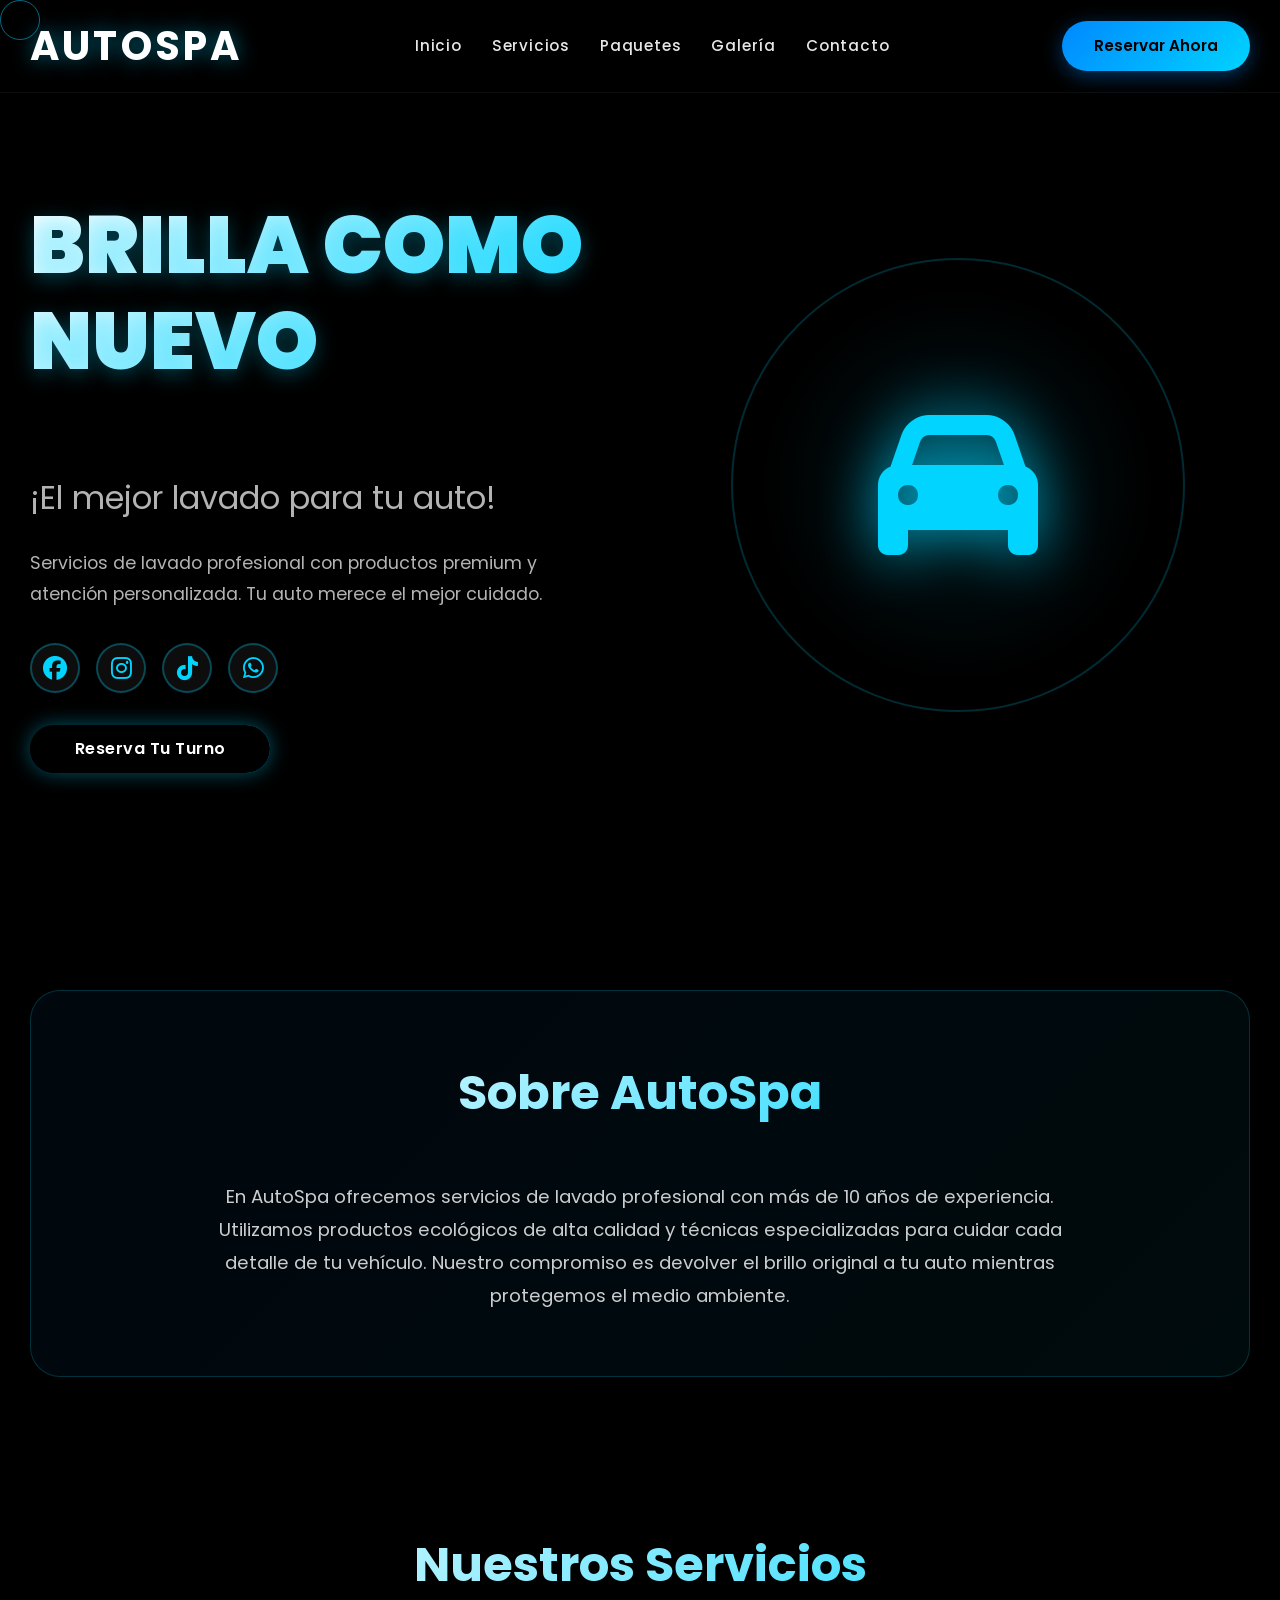
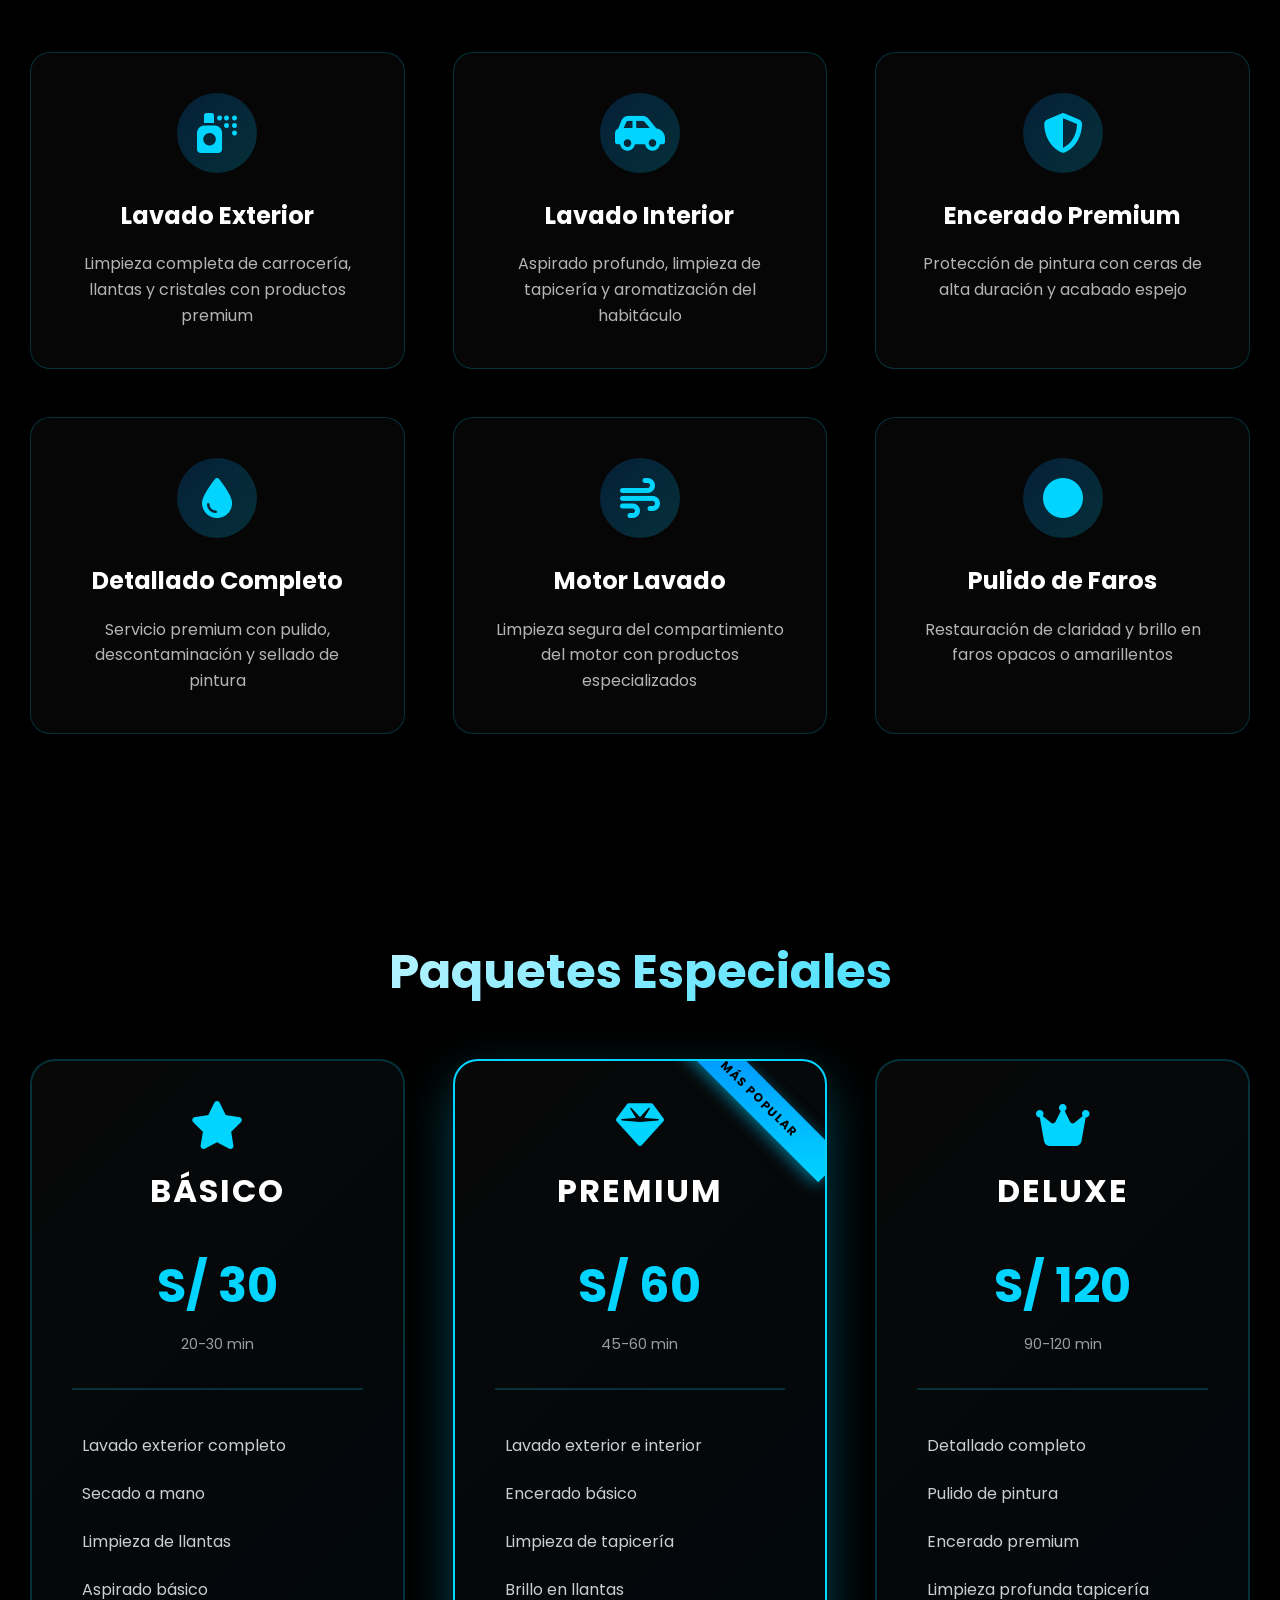
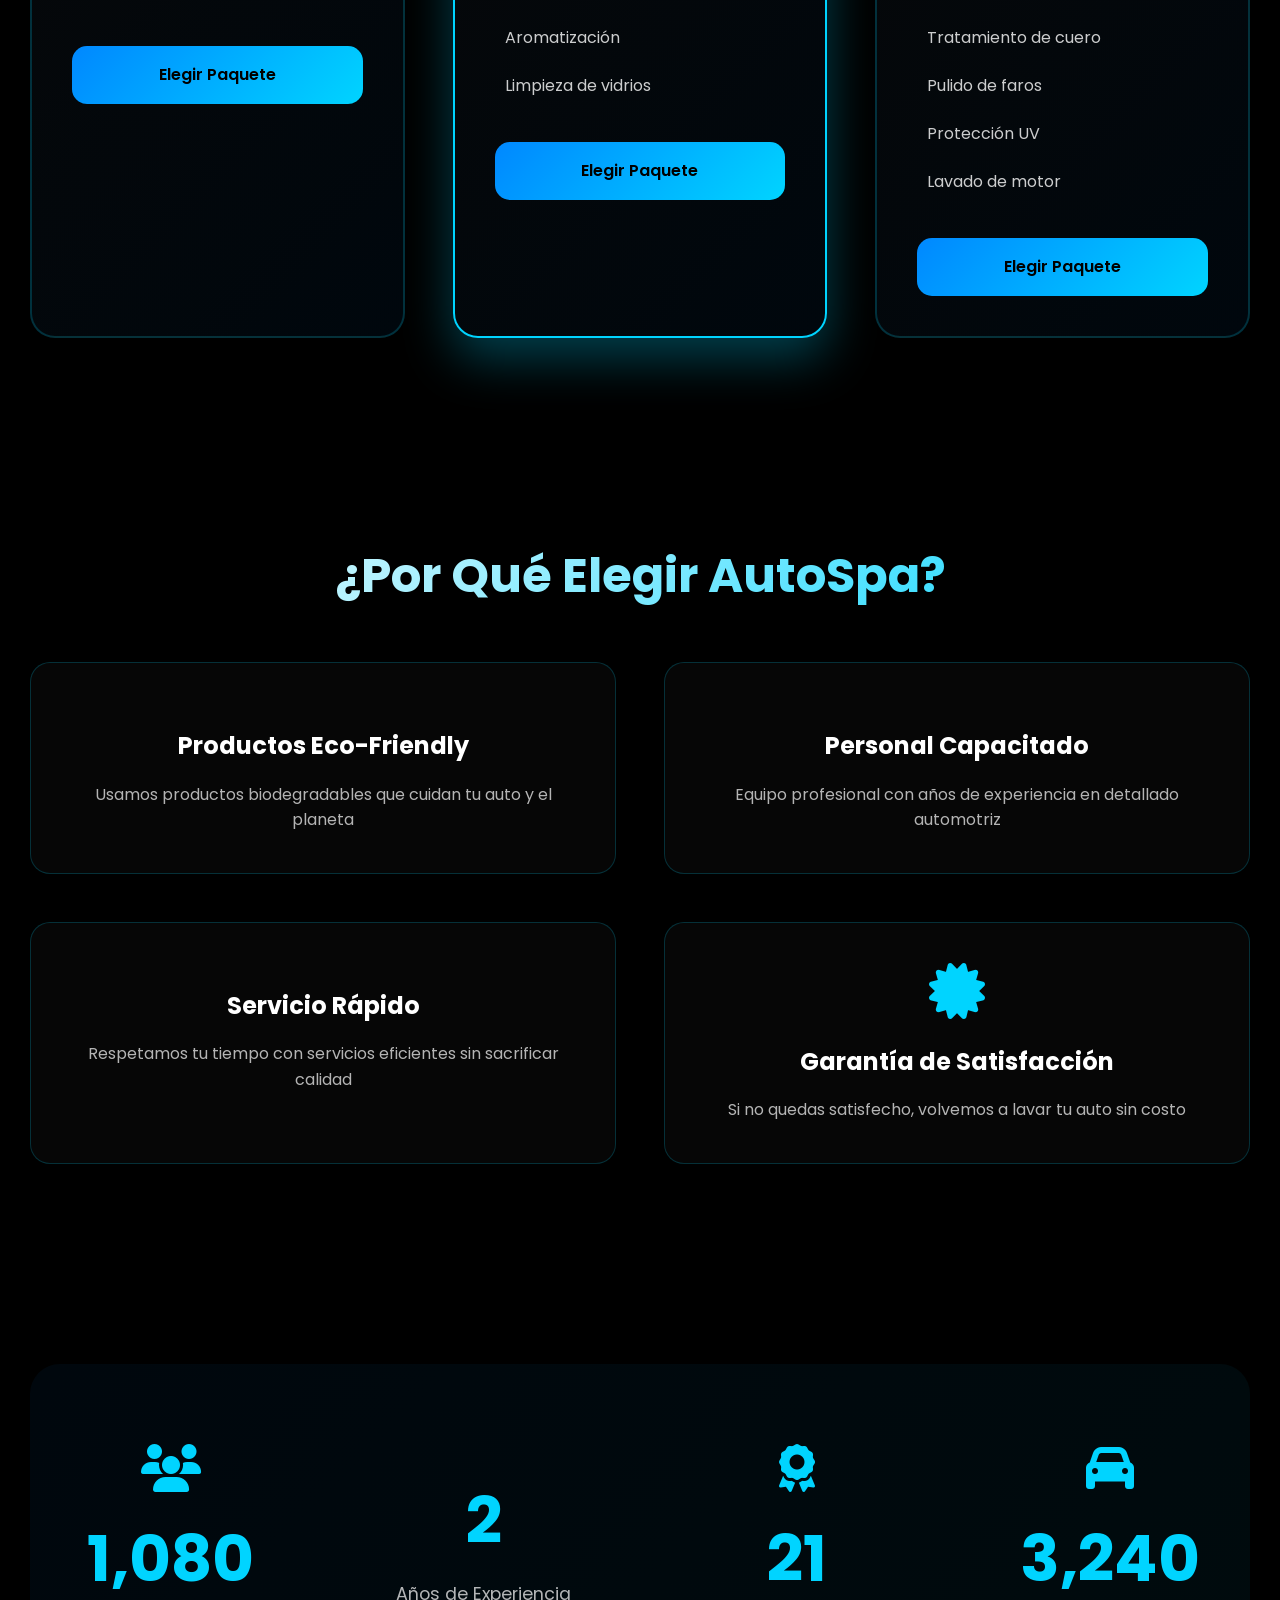
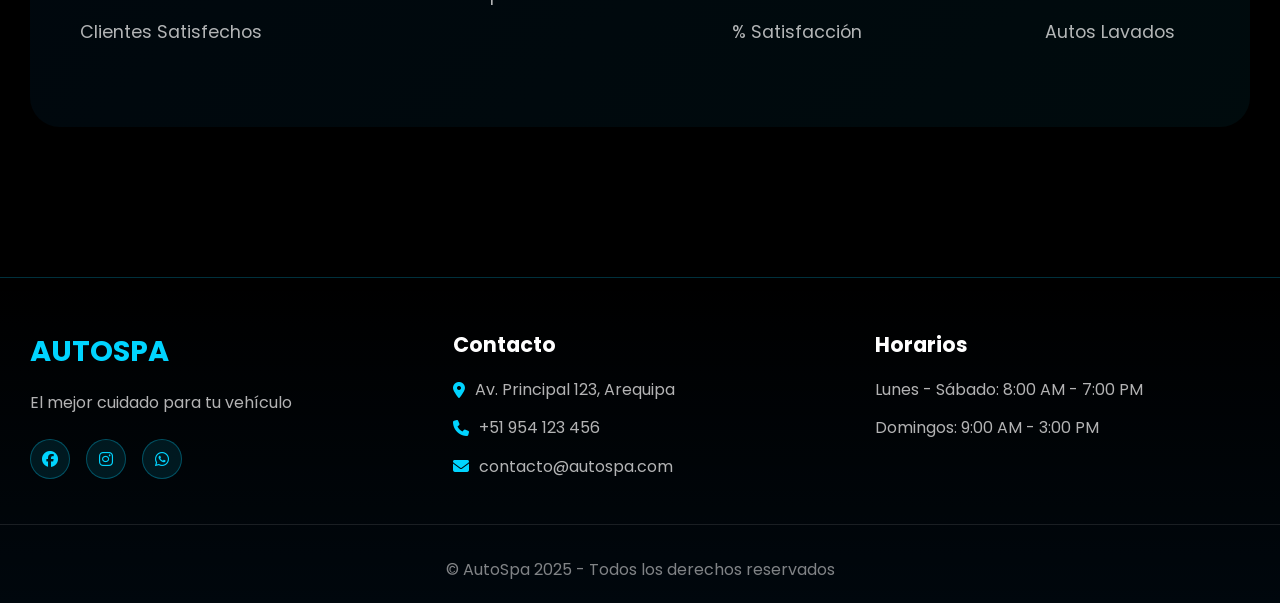
==== index.html @ 99c7de95 "mejoras" ====
<!DOCTYPE html>
<html lang="es">
<head>
    <meta charset="UTF-8">
    <meta name="viewport" content="width=device-width, initial-scale=1.0">
    <link rel="stylesheet" href="https://cdnjs.cloudflare.com/ajax/libs/font-awesome/6.5.2/css/all.min.css">
    <link rel="stylesheet" href="css/carwash.css">
    <title>AutoSpa - Lavado Premium</title>
</head>
<body>
    <header>
        <div class="container">
            <h1>AUTOSPA</h1>
            <nav class="menu">
                <a href="#hero" class="item">Inicio</a>
                <a href="#servicios" class="item">Servicios</a>
                <a href="#paquetes" class="item">Paquetes</a>
                <a href="#galeria" class="item">Galería</a>
                <a href="#contacto" class="item">Contacto</a>
            </nav>
            <a href="reserva.html" class="btn_reservar">Reservar Ahora</a>
        </div>
    </header>

    <main>
        <div class="content">
            <div id="hero">
                <div class="text">
                    <h1>
                        <span id="negrita_title">BRILLA COMO NUEVO</span><br>
                        <span class="subtitle">¡El mejor lavado para tu auto!</span>
                    </h1>
                    <p>Servicios de lavado profesional con productos premium y atención personalizada. Tu auto merece el mejor cuidado.</p>
                    
                    <div class="social_icons">
                        <a href="#"><i class="fa-brands fa-facebook"></i></a>
                        <a href="#"><i class="fa-brands fa-instagram"></i></a>
                        <a href="#"><i class="fa-brands fa-tiktok"></i></a>
                        <a href="#"><i class="fa-brands fa-whatsapp"></i></a>
                    </div>
                    
                    <div class="button">
                        <a href="reserva.html" class="btn_register">Reserva Tu Turno</a>
                    </div>
                </div>
                
                <div class="hero-image">
                    <div class="car-animacion">
                        <i class="fas fa-car"></i>
                    </div>
                </div>
            </div>

            <div class="sections">
                <section id="sobre-nosotros">
                    <div class="container">
                        <h2>Sobre AutoSpa</h2>
                        <p>En AutoSpa ofrecemos servicios de lavado profesional con más de 10 años de experiencia. Utilizamos productos ecológicos de alta calidad y técnicas especializadas para cuidar cada detalle de tu vehículo. Nuestro compromiso es devolver el brillo original a tu auto mientras protegemos el medio ambiente.</p>
                    </div>
                </section>
                <section id="servicios">
                    <h2>Nuestros Servicios</h2>
                    <div class="container_servicios">
                        <div class="servicio_item">
                            <div class="servicio_icon">
                                <i class="fas fa-spray-can"></i>
                            </div>
                            <h3>Lavado Exterior</h3>
                            <p>Limpieza completa de carrocería, llantas y cristales con productos premium</p>
                        </div>
                        
                        <div class="servicio_item">
                            <div class="servicio_icon">
                                <i class="fas fa-car-side"></i>
                            </div>
                            <h3>Lavado Interior</h3>
                            <p>Aspirado profundo, limpieza de tapicería y aromatización del habitáculo</p>
                        </div>
                        
                        <div class="servicio_item">
                            <div class="servicio_icon">
                                <i class="fas fa-shield-alt"></i>
                            </div>
                            <h3>Encerado Premium</h3>
                            <p>Protección de pintura con ceras de alta duración y acabado espejo</p>
                        </div>
                        
                        <div class="servicio_item">
                            <div class="servicio_icon">
                                <i class="fas fa-tint"></i>
                            </div>
                            <h3>Detallado Completo</h3>
                            <p>Servicio premium con pulido, descontaminación y sellado de pintura</p>
                        </div>
                        
                        <div class="servicio_item">
                            <div class="servicio_icon">
                                <i class="fas fa-wind"></i>
                            </div>
                            <h3>Motor Lavado</h3>
                            <p>Limpieza segura del compartimiento del motor con productos especializados</p>
                        </div>
                        
                        <div class="servicio_item">
                            <div class="servicio_icon">
                                <i class="fas fa-circle"></i>
                            </div>
                            <h3>Pulido de Faros</h3>
                            <p>Restauración de claridad y brillo en faros opacos o amarillentos</p>
                        </div>
                    </div>
                </section>

                <section id="paquetes">
                    <h2>Paquetes Especiales</h2>
                    <div class="container_paquetes">
                        <div class="paquete">
                            <div class="paquete_content">
                                <div class="paquete_header">
                                    <i class="fas fa-star"></i>
                                    <h3>BÁSICO</h3>
                                </div>
                                <div class="paquete_precio">
                                    <span class="precio">S/ 30</span>
                                    <span class="tiempo">20-30 min</span>
                                </div>
                                <ul class="paquete_features">
                                    <li><i class="fas chek-lista"></i> Lavado exterior completo</li>
                                    <li><i class="fas chek-lista"></i> Secado a mano</li>
                                    <li><i class="fas chek-lista"></i> Limpieza de llantas</li>
                                    <li><i class="fas chek-lista"></i> Aspirado básico</li>
                                </ul>
                                <a href="reserva.html" class="btn_paquete">Elegir Paquete</a>
                            </div>
                        </div>

                        <div class="paquete destacado">
                            <div class="badge">MÁS POPULAR</div>
                            <div class="paquete_content">
                                <div class="paquete_header">
                                    <i class="fas fa-gem"></i>
                                    <h3>PREMIUM</h3>
                                </div>
                                <div class="paquete_precio">
                                    <span class="precio">S/ 60</span>
                                    <span class="tiempo">45-60 min</span>
                                </div>
                                <ul class="paquete_features">
                                    <li><i class="fas chek-lista"></i> Lavado exterior e interior</li>
                                    <li><i class="fas chek-lista"></i> Encerado básico</li>
                                    <li><i class="fas chek-lista"></i> Limpieza de tapicería</li>
                                    <li><i class="fas chek-lista"></i> Brillo en llantas</li>
                                    <li><i class="fas chek-lista"></i> Aromatización</li>
                                    <li><i class="fas chek-lista"></i> Limpieza de vidrios</li>
                                </ul>
                                <a href="reserva.html" class="btn_paquete">Elegir Paquete</a>
                            </div>
                        </div>

                        <div class="paquete">
                            <div class="paquete_content">
                                <div class="paquete_header">
                                    <i class="fas fa-crown"></i>
                                    <h3>DELUXE</h3>
                                </div>
                                <div class="paquete_precio">
                                    <span class="precio">S/ 120</span>
                                    <span class="tiempo">90-120 min</span>
                                </div>
                                <ul class="paquete_features">
                                    <li><i class="fas chek-lista"></i> Detallado completo</li>
                                    <li><i class="fas chek-lista"></i> Pulido de pintura</li>
                                    <li><i class="fas chek-lista"></i> Encerado premium</li>
                                    <li><i class="fas chek-lista"></i> Limpieza profunda tapicería</li>
                                    <li><i class="fas chek-lista"></i> Tratamiento de cuero</li>
                                    <li><i class="fas chek-lista"></i> Pulido de faros</li>
                                    <li><i class="fas chek-lista"></i> Protección UV</li>
                                    <li><i class="fas chek-lista"></i> Lavado de motor</li>
                                </ul>
                                <a href="reserva.html" class="btn_paquete">Elegir Paquete</a>
                            </div>
                        </div>
                    </div>
                </section>

                <section id="beneficios">
                    <h2>¿Por Qué Elegir AutoSpa?</h2>
                    <div class="container_beneficios">
                        <div class="beneficio_item">
                            <i class="fas fa-eco"></i>
                            <h3>Productos Eco-Friendly</h3>
                            <p>Usamos productos biodegradables que cuidan tu auto y el planeta</p>
                        </div>
                        
                        <div class="beneficio_item">
                            <i class="fas fa-capacitado"></i>
                            <h3>Personal Capacitado</h3>
                            <p>Equipo profesional con años de experiencia en detallado automotriz</p>
                        </div>
                        
                        <div class="beneficio_item">
                            <i class="fas fa-rapidez"></i>
                            <h3>Servicio Rápido</h3>
                            <p>Respetamos tu tiempo con servicios eficientes sin sacrificar calidad</p>
                        </div>
                        
                        <div class="beneficio_item">
                            <i class="fas fa-certificate"></i>
                            <h3>Garantía de Satisfacción</h3>
                            <p>Si no quedas satisfecho, volvemos a lavar tu auto sin costo</p>
                        </div>
                    </div>
                </section>

                <section id="estadisticas">
                    <div class="container_estadisticas">
                        <div class="estadisticas-item">
                            <i class="fas fa-users"></i>
                            <div class="stat_number" data-target="5000">0</div>
                            <p>Clientes Satisfechos</p>
                        </div>
                        
                        <div class="estadisticas-item">
                            <i class="fas calendar"></i>
                            <div class="stat_number" data-target="10">0</div>
                            <p>Años de Experiencia</p>
                        </div>
                        
                        <div class="estadisticas-item">
                            <i class="fas fa-award"></i>
                            <div class="stat_number" data-target="98">0</div>
                            <p>% Satisfacción</p>
                        </div>
                        
                        <div class="estadisticas-item">
                            <i class="fas fa-car"></i>
                            <div class="stat_number" data-target="15000">0</div>
                            <p>Autos Lavados</p>
                        </div>
                    </div>
                </section>
            </div>
        </div>
    </main>

    <footer id="contacto">
        <div class="container_footer">
            <div class="footer-seccion">
                <h3>AUTOSPA</h3>
                <p>El mejor cuidado para tu vehículo</p>
                <div class="social_footer">
                    <a href="#"><i class="fa-brands fa-facebook"></i></a>
                    <a href="#"><i class="fa-brands fa-instagram"></i></a>
                    <a href="#"><i class="fa-brands fa-whatsapp"></i></a>
                </div>
            </div>
            
            <div class="footer-seccion">
                <h4>Contacto</h4>
                <p><i class="fas fa-map-marker-alt"></i> Av. Principal 123, Arequipa</p>
                <p><i class="fas fa-phone"></i> +51 954 123 456</p>
                <p><i class="fas fa-envelope"></i> contacto@autospa.com</p>
            </div>
            
            <div class="footer-seccion">
                <h4>Horarios</h4>
                <p>Lunes - Sábado: 8:00 AM - 7:00 PM</p>
                <p>Domingos: 9:00 AM - 3:00 PM</p>
            </div>
        </div>
        <div class="footer-copy">
            <p>&copy; AutoSpa 2025 - Todos los derechos reservados</p>
        </div>
    </footer>

    <script src="js/carwash.js"></script>
</body>
</html>
---- css/carwash.css ----
@import url('https://fonts.googleapis.com/css2?family=Poppins:wght@100;200;300;400;500;600;700;800;900&display=swap');

* {
  margin: 0;
  padding: 0;
  box-sizing: border-box;
}

body {
  font-family: 'Poppins', sans-serif;
  background-color: #000000;
  color: white;
  line-height: 1.6;
  overflow-x: hidden;
}

html {
  scroll-behavior: smooth;
}


/* Header */

header {
  position: fixed;
  top: 0;
  left: 0;
  right: 0;
  background: rgba(0, 0, 0, 0.3);
  backdrop-filter: blur(10px);
  padding: 14px 0;
  z-index: 1000;
  transition: all 0.4s cubic-bezier(0.4, 0, 0.2, 1);
  border-bottom: 1px solid rgba(255, 255, 255, 0.05);
}

header.scrolled {
  background: rgba(0, 0, 0, 0.9);
  backdrop-filter: blur(20px);
  padding: 10px 0;
  box-shadow: 0 5px 30px rgba(0, 136, 255, 0.3);
}

header .container {
  margin: 0 auto;
  padding: 0 30px;
  max-width: 1400px;
  display: flex;
  justify-content: space-between;
  align-items: center;
}

header h1 {
  color: #ffffff;
  font-size: 2.5rem;
  font-weight: 700;
  letter-spacing: 0.2rem;
  text-shadow: 0 0 20px rgba(0, 212, 255, 0.5);
  transition: all 0.3s ease;
}

header h1:hover {
  text-shadow: 0 0 30px rgba(0, 212, 255, 0.8);
  letter-spacing: 0.25rem;
}

.menu {
  display: flex;
  gap: 30px;
}

.menu .item {
  text-decoration: none;
  color: rgba(255, 255, 255, 0.9);
  font-size: 0.95rem;
  font-weight: 500;
  letter-spacing: 0.05rem;
  transition: all 0.3s ease;
  position: relative;
}

.menu .item::after {
  content: '';
  position: absolute;
  bottom: -5px;
  left: 0;
  width: 0;
  height: 2px;
  background: linear-gradient(90deg, #00d4ff, #0088ff);
  transition: width 0.3s ease;
}

.menu .item:hover {
  color: #00d4ff;
}

.menu .item:hover::after {
  width: 100%;
}

.btn_reservar {
  background: linear-gradient(135deg, #0088ff, #00d4ff);
  color: #000000;
  text-decoration: none;
  padding: 0.8rem 2rem;
  border-radius: 50px;
  font-size: 0.95rem;
  font-weight: 600;
  transition: all 0.3s ease;
  box-shadow: 0 5px 20px rgba(0, 136, 255, 0.4);
}

.btn_reservar:hover {
  transform: translateY(-3px);
  box-shadow: 0 8px 30px rgba(0, 212, 255, 0.6);
}

/* Contenedor main */
main {
  padding-top: 80px;
  min-height: 100vh;
}

.content {
  max-width: 1400px;
  margin: 0 auto;
  padding: 0 30px;
}

/* Hero */
#hero {
  min-height: 90vh;
  display: grid;
  grid-template-columns: 1fr 1fr;
  align-items: center;
  gap: 50px;
  padding: 50px 0;
  animation: fadeIn 1s ease-out;
}

@keyframes fadeIn {
  from { opacity: 0; transform: translateY(30px); }
  to { opacity: 1; transform: translateY(0); }
}

#hero .text h1 {
  font-size: 3.5rem;
  font-weight: 300;
  line-height: 1.2;
  margin-bottom: 1.5rem;
}

#negrita_title {
  display: block;
  font-size: 5rem;
  font-weight: 900;
  background: linear-gradient(135deg, #ffffff, #00d4ff);
  -webkit-background-clip: text;
  -webkit-text-fill-color: transparent;
  background-clip: text;
  text-shadow: 0 5px 20px rgba(0, 212, 255, 0.3);
  animation: glow-text 3s ease-in-out infinite;
}

@keyframes glow-text {
  0%, 100% { filter: drop-shadow(0 0 10px rgba(0, 212, 255, 0.3)); }
  50% { filter: drop-shadow(0 0 25px rgba(0, 212, 255, 0.6)); }
}

.subtitle {
  color: rgba(255, 255, 255, 0.7);
  font-size: 2rem;
  font-weight: 400;
}

#hero .text p {
  font-size: 1.1rem;
  color: rgba(255, 255, 255, 0.7);
  margin-bottom: 2rem;
  max-width: 600px;
  line-height: 1.8;
}

/* Iconos Sociales */
.social_icons {
  display: flex;
  gap: 1rem;
  margin: 2rem 0;
}

.social_icons a {
  display: flex;
  justify-content: center;
  align-items: center;
  width: 50px;
  height: 50px;
  background: rgba(255, 255, 255, 0.05);
  border: 2px solid rgba(0, 212, 255, 0.3);
  color: #00d4ff;
  font-size: 1.5rem;
  border-radius: 50%;
  transition: all 0.3s ease;
  text-decoration: none;
}

.social_icons a:hover {
  background: rgba(0, 212, 255, 0.2);
  border-color: #00d4ff;
  transform: translateY(-5px) scale(1.1);
  box-shadow: 0 10px 30px rgba(0, 212, 255, 0.5);
}

/* Botón Registro */
.button {
  position: relative;
  width: 15rem;
  height: 3rem;
  border-radius: 50px;
  background: linear-gradient(to right, transparent, #00d4ff, #0088ff, transparent);
  background-size: 200%;
  animation: animationGradient 3s linear infinite;
  box-shadow: 0 0 20px rgba(0, 212, 255, 0.4);
  padding: 3px;
}

@keyframes animationGradient {
  to { background-position: 200%; }
}

.button .btn_register {
  position: absolute;
  inset: 0;
  background: #000000;
  border-radius: 50px;
  display: flex;
  align-items: center;
  justify-content: center;
  color: #ffffff;
  text-decoration: none;
  font-weight: 600;
  font-size: 1rem;
  letter-spacing: 0.5px;
  transition: all 0.3s ease;
}

.button .btn_register:hover {
  text-shadow: 0 0 15px rgba(0, 212, 255, 0.8);
  transform: scale(1.02);
}

/* Hero Image/Animation */
.hero-image {
  display: flex;
  justify-content: center;
  align-items: center;
}

.car-animacion {
  width: 400px;
  height: 400px;
  display: flex;
  justify-content: center;
  align-items: center;
  background: radial-gradient(circle, rgba(0, 212, 255, 0.1), transparent 70%);
  border-radius: 50%;
  animation: rotate-slow 20s linear infinite;
  position: relative;
}

.car-animacion::before {
  content: '';
  position: absolute;
  width: 450px;
  height: 450px;
  border: 2px solid rgba(0, 212, 255, 0.2);
  border-radius: 50%;
  animation: pulse-ring 3s ease-in-out infinite;
}

@keyframes rotate-slow {
  to { transform: rotate(360deg); }
}

@keyframes pulse-ring {
  0%, 100% { transform: scale(1); opacity: 0.3; }
  50% { transform: scale(1.1); opacity: 0.6; }
}

.car-animacion i {
  font-size: 10rem;
  color: #00d4ff;
  filter: drop-shadow(0 0 30px rgba(0, 212, 255, 0.8));
  animation: float-car 4s ease-in-out infinite;
}

@keyframes float-car {
  0%, 100% { transform: translateY(0); }
  50% { transform: translateY(-20px); }
}

/*Secciones*/
.sections {
  display: flex;
  flex-direction: column;
  gap: 100px;
  margin-top: 100px;
}

section {
  scroll-margin-top: 100px;
}

section h2 {
  font-size: 3rem;
  text-align: center;
  margin-bottom: 3rem;
  background: linear-gradient(135deg, #ffffff, #00d4ff);
  -webkit-background-clip: text;
  -webkit-text-fill-color: transparent;
  background-clip: text;
  font-weight: 700;
}

/* Sobre nosotros */
#sobre-nosotros {
  padding: 4rem 2rem;
  background: linear-gradient(135deg, rgba(0, 136, 255, 0.05), rgba(0, 212, 255, 0.05));
  border-radius: 30px;
  border: 1px solid rgba(0, 212, 255, 0.2);
  backdrop-filter: blur(10px);
}

#sobre-nosotros .container {
  max-width: 900px;
  margin: 0 auto;
  text-align: center;
}

#sobre-nosotros p {
  font-size: 1.15rem;
  line-height: 1.8;
  color: rgba(255, 255, 255, 0.8);
}

/* Servicios*/
#servicios {
  padding: 50px 0;
}

.container_servicios {
  display: grid;
  grid-template-columns: repeat(3, 1fr);
  gap: 3rem;
}

.servicio_item {
  padding: 2.5rem;
  background: rgba(10, 10, 10, 0.6);
  border: 1px solid rgba(0, 212, 255, 0.2);
  border-radius: 20px;
  text-align: center;
  transition: all 0.4s cubic-bezier(0.4, 0, 0.2, 1);
  cursor: pointer;
}

.servicio_item:hover {
  transform: translateY(-10px) scale(1.02);
  border-color: #00d4ff;
  box-shadow: 0 20px 50px rgba(0, 212, 255, 0.3);
  background: rgba(0, 136, 255, 0.1);
}

.servicio_icon {
  width: 80px;
  height: 80px;
  margin: 0 auto 1.5rem;
  display: flex;
  align-items: center;
  justify-content: center;
  background: linear-gradient(135deg, rgba(0, 136, 255, 0.2), rgba(0, 212, 255, 0.2));
  border-radius: 50%;
  font-size: 2.5rem;
  color: #00d4ff;
  transition: all 0.4s ease;
}

.servicio_item:hover .servicio_icon {
  transform: rotateY(360deg);
  box-shadow: 0 0 30px rgba(0, 212, 255, 0.6);
}

.servicio_item h3 {
  font-size: 1.5rem;
  margin-bottom: 1rem;
  color: #ffffff;
}

.servicio_item p {
  color: rgba(255, 255, 255, 0.7);
  line-height: 1.6;
}

/* Paquetes*/
#paquetes {
  padding: 50px 0;
}

.container_paquetes {
  display: grid;
  grid-template-columns: repeat(3, 1fr);
  gap: 3rem;
}

.paquete {
  position: relative;
  background: linear-gradient(135deg, rgba(10, 10, 10, 0.8), rgba(0, 136, 255, 0.05));
  border: 2px solid rgba(0, 212, 255, 0.2);
  border-radius: 25px;
  overflow: hidden;
  transition: all 0.4s ease;
}

.paquete:hover {
  transform: translateY(-15px);
  border-color: #00d4ff;
  box-shadow: 0 25px 60px rgba(0, 212, 255, 0.4);
}

.paquete.destacado {
  border-color: #00d4ff;
  box-shadow: 0 20px 50px rgba(0, 212, 255, 0.3);
  transform: scale(1.05);
}

.paquete.destacado:hover {
  transform: scale(1.08) translateY(-15px);
}

.badge {
  position: absolute;
  top: 20px;
  right: -35px;
  background: linear-gradient(135deg, #0088ff, #00d4ff);
  color: #000;
  padding: 8px 50px;
  transform: rotate(45deg);
  font-size: 0.75rem;
  font-weight: 700;
  letter-spacing: 1px;
  box-shadow: 0 4px 15px rgba(0, 212, 255, 0.5);
}

.paquete_content {
  padding: 2.5rem;
}

.paquete_header {
  text-align: center;
  margin-bottom: 2rem;
}

.paquete_header i {
  font-size: 3rem;
  color: #00d4ff;
  margin-bottom: 1rem;
  display: block;
}

.paquete_header h3 {
  font-size: 2rem;
  font-weight: 700;
  letter-spacing: 2px;
}

.paquete_precio {
  text-align: center;
  margin-bottom: 2rem;
  padding-bottom: 2rem;
  border-bottom: 2px solid rgba(0, 212, 255, 0.2);
}

.precio {
  display: block;
  font-size: 3rem;
  font-weight: 700;
  color: #00d4ff;
  margin-bottom: 0.5rem;
}

.tiempo {
  display: block;
  color: rgba(255, 255, 255, 0.6);
  font-size: 0.9rem;
}

.paquete_features {
  list-style: none;
  margin-bottom: 2rem;
}

.paquete_features li {
  padding: 0.7rem 0;
  color: rgba(255, 255, 255, 0.8);
  display: flex;
  align-items: center;
  gap: 10px;
}

.paquete_features i {
  color: #00d4ff;
  font-size: 1rem;
}

.btn_paquete {
  display: block;
  text-align: center;
  padding: 1rem;
  background: linear-gradient(135deg, #0088ff, #00d4ff);
  color: #000;
  text-decoration: none;
  border-radius: 15px;
  font-weight: 600;
  transition: all 0.3s ease;
}

.btn_paquete:hover {
  transform: translateY(-3px);
  box-shadow: 0 10px 30px rgba(0, 212, 255, 0.5);
}

/* Beneficios */
#beneficios {
  padding: 50px 0;
}

.container_beneficios {
  display: grid;
  grid-template-columns: repeat(2, 1fr);
  gap: 3rem;
}

.beneficio_item {
  padding: 2.5rem;
  background: rgba(10, 10, 10, 0.6);
  border: 1px solid rgba(0, 212, 255, 0.2);
  border-radius: 20px;
  text-align: center;
  transition: all 0.4s ease;
}

.beneficio_item:hover {
  transform: translateY(-10px);
  border-color: #00d4ff;
  box-shadow: 0 20px 50px rgba(0, 212, 255, 0.3);
}

.beneficio_item i {
  font-size: 3.5rem;
  color: #00d4ff;
  margin-bottom: 1.5rem;
  display: block;
}

.beneficio_item h3 {
  font-size: 1.5rem;
  margin-bottom: 1rem;
}

.beneficio_item p {
  color: rgba(255, 255, 255, 0.7);
  line-height: 1.6;
}

/* Estadisticas */
#estadisticas {
  padding: 80px 0;
  background: linear-gradient(135deg, rgba(0, 136, 255, 0.05), rgba(0, 212, 255, 0.05));
  border-radius: 30px;
  margin: 50px 0;
}

.container_estadisticas {
  display: grid;
  grid-template-columns: repeat(4, 1fr);
  gap: 2rem;
  text-align: center;
}

.estadisticas-item i {
  font-size: 3rem;
  color: #00d4ff;
  margin-bottom: 1rem;
}

.stat_number {
  font-size: 4rem;
  font-weight: 700;
  color: #00d4ff;
  margin-bottom: 0.5rem;
}

.estadisticas-item p {
  color: rgba(255, 255, 255, 0.7);
  font-size: 1.1rem;
}

/* Footer */
footer {
  background: linear-gradient(180deg, transparent, rgba(0, 136, 255, 0.05));
  padding: 50px 0 20px;
  margin-top: 100px;
  border-top: 1px solid rgba(0, 212, 255, 0.2);
}

.container_footer {
  max-width: 1400px;
  margin: 0 auto;
  padding: 0 30px;
  display: grid;
  grid-template-columns: repeat(3, 1fr);
  gap: 3rem;
  margin-bottom: 2rem;
}

.footer-seccion h3 {
  font-size: 1.8rem;
  margin-bottom: 1rem;
  color: #00d4ff;
}

.footer-seccion h4 {
  font-size: 1.3rem;
  margin-bottom: 1rem;
  color: #ffffff;
}

.footer-seccion p {
  color: rgba(255, 255, 255, 0.7);
  margin-bottom: 0.8rem;
  display: flex;
  align-items: center;
  gap: 10px;
}

.footer-seccion i {
  color: #00d4ff;
}

.social_footer {
  display: flex;
  gap: 1rem;
  margin-top: 1.5rem;
}

.social_footer a {
  display: flex;
  justify-content: center;
  align-items: center;
  width: 40px;
  height: 40px;
  background: rgba(0, 212, 255, 0.1);
  border: 1px solid rgba(0, 212, 255, 0.3);
  color: #00d4ff;
  border-radius: 50%;
  text-decoration: none;
  transition: all 0.3s ease;
}

.social_footer a:hover {
  background: rgba(0, 212, 255, 0.3);
  transform: translateY(-5px);
}

.footer-copy {
  text-align: center;
  padding-top: 2rem;
  border-top: 1px solid rgba(255, 255, 255, 0.1);
  color: rgba(255, 255, 255, 0.5);
}

/* Animaciones de Scroll */
.fade-up {
  opacity: 0;
  transform: translateY(50px);
  transition: all 0.8s cubic-bezier(0.4, 0, 0.2, 1);
}

.fade-up.animate-in {
  opacity: 1;
  transform: translateY(0);
}
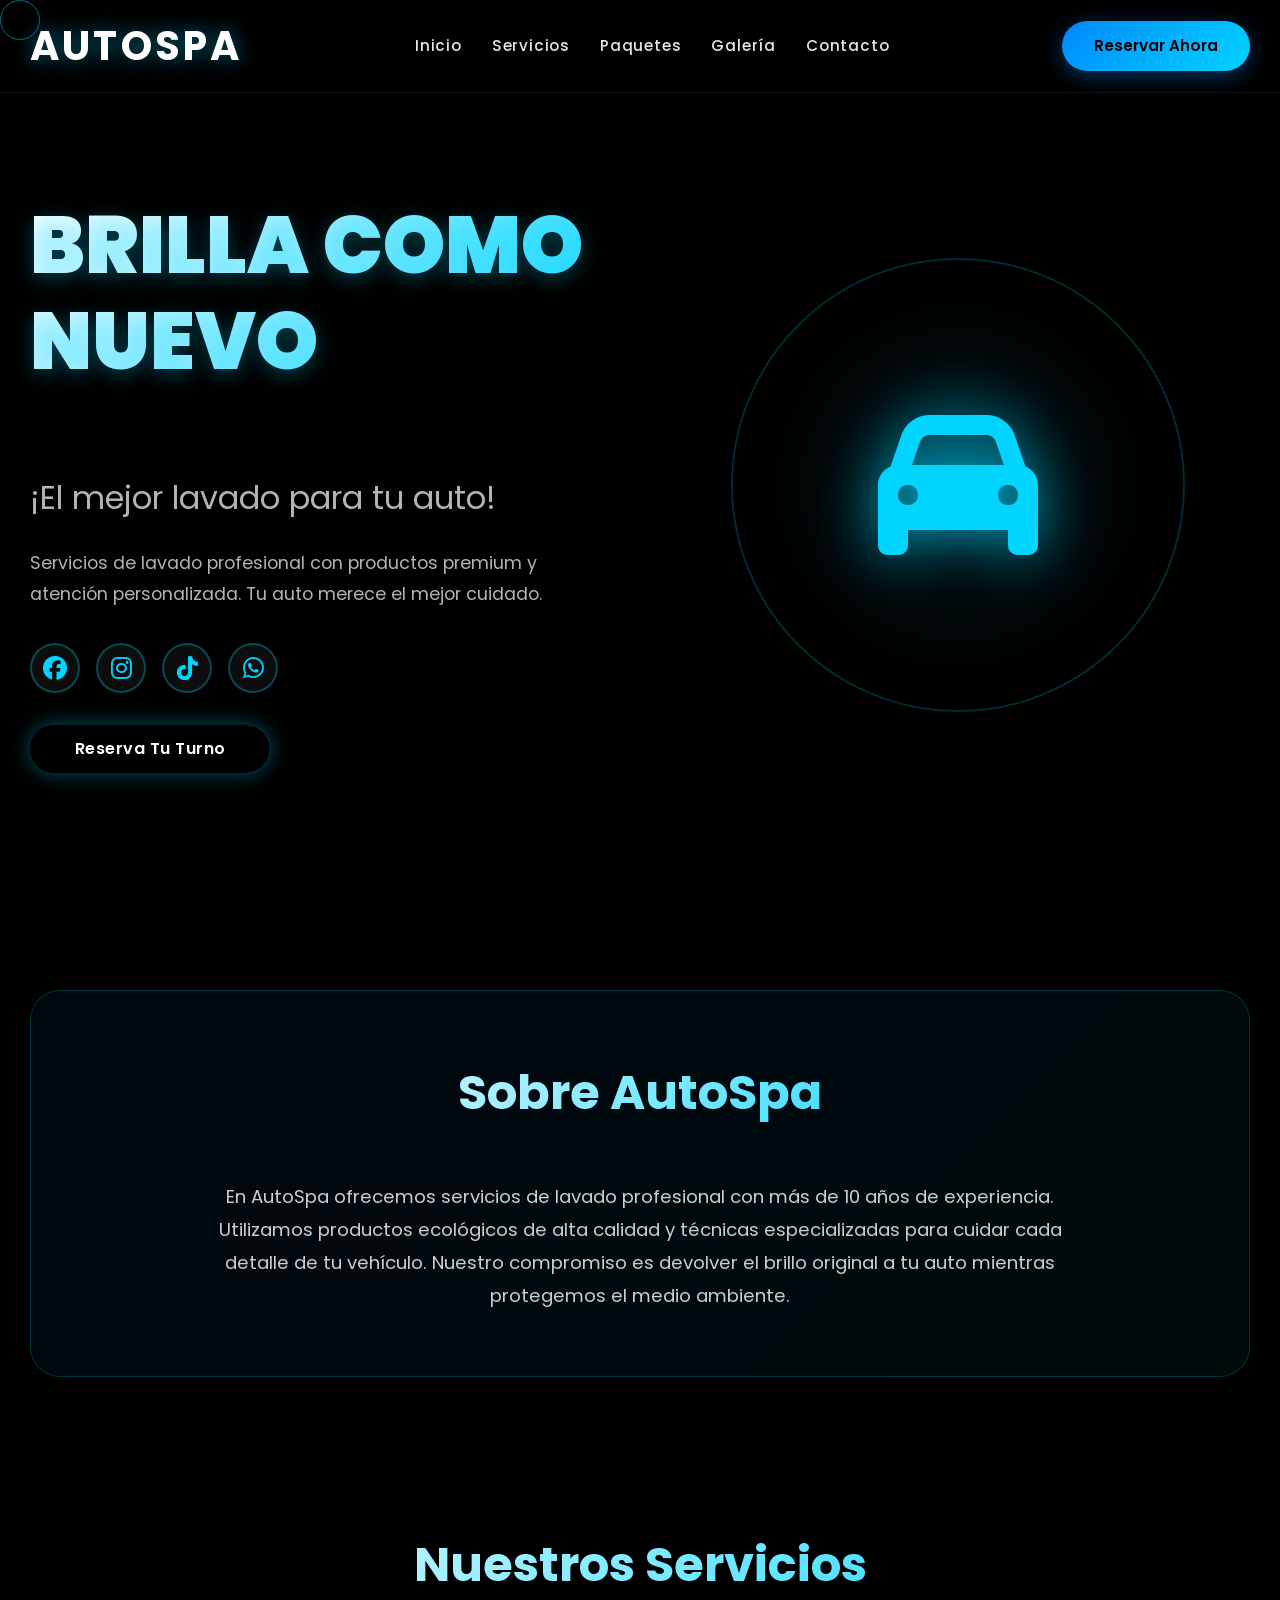
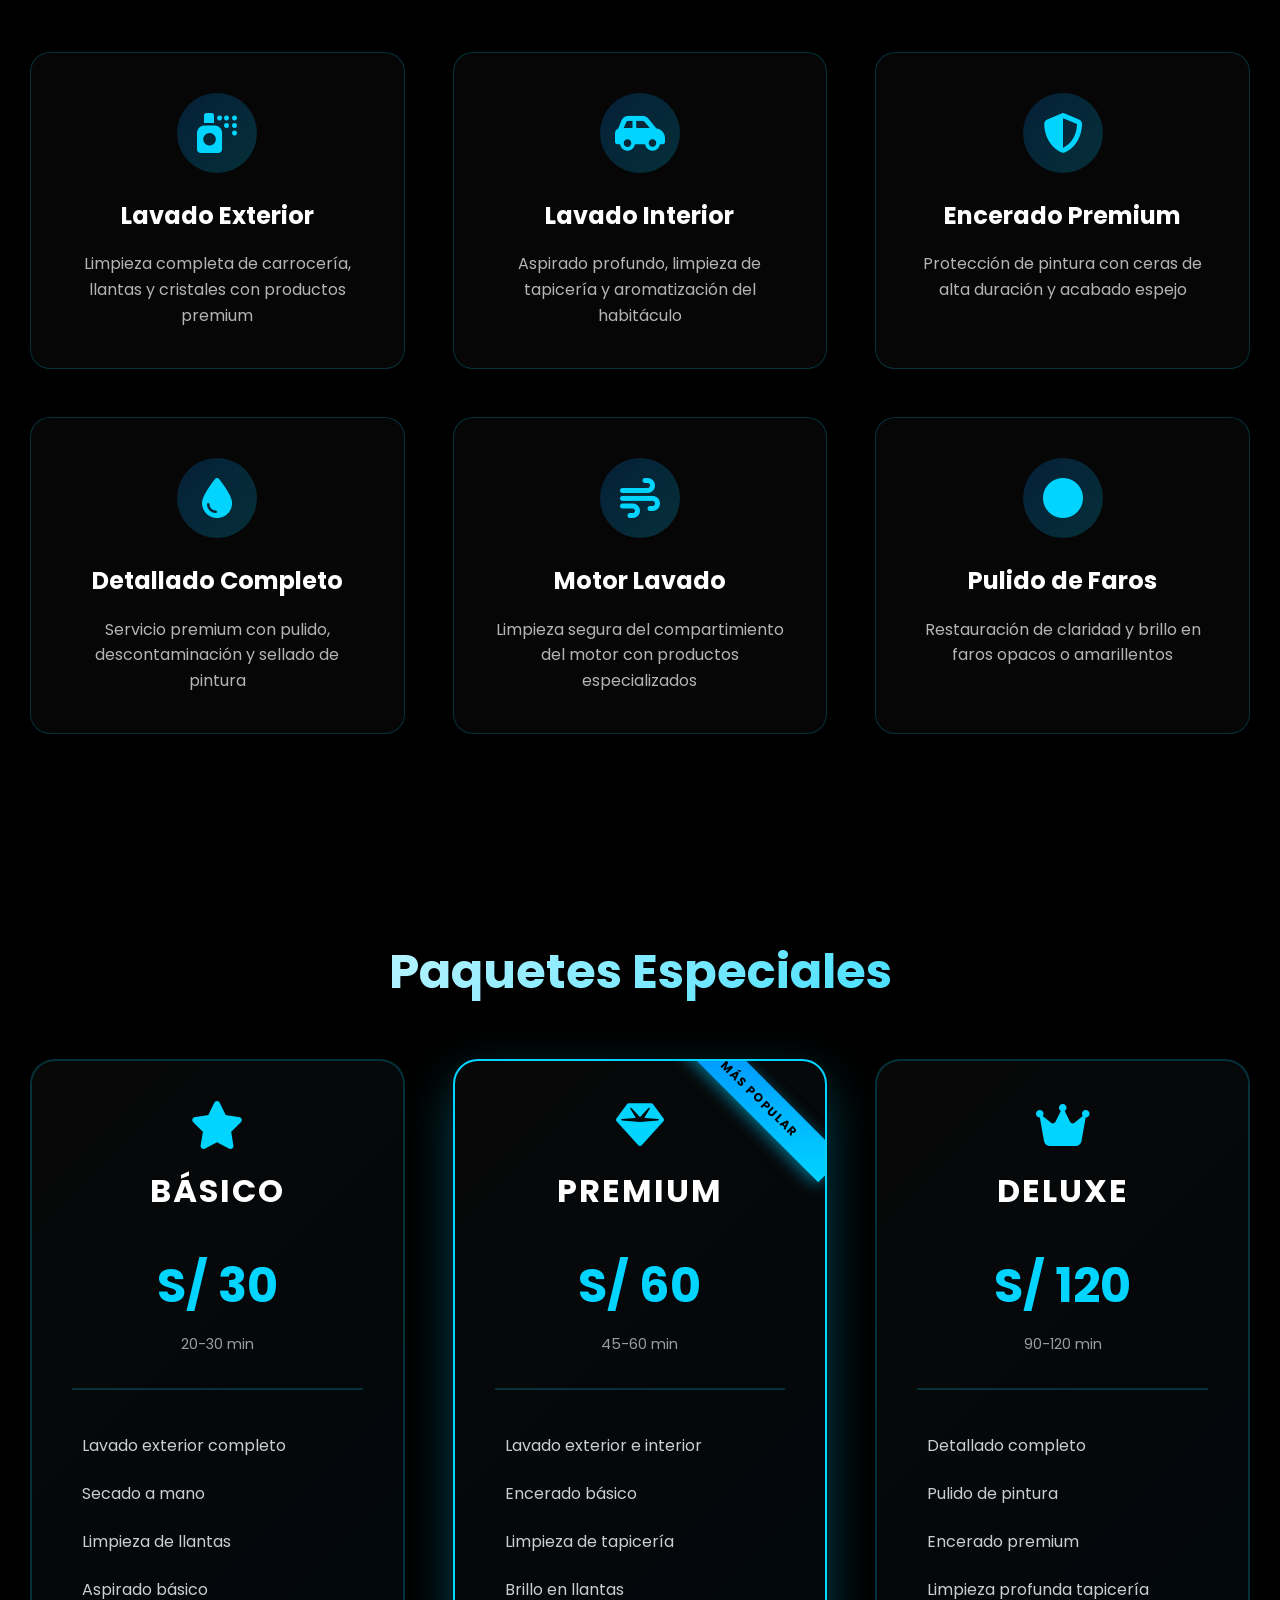
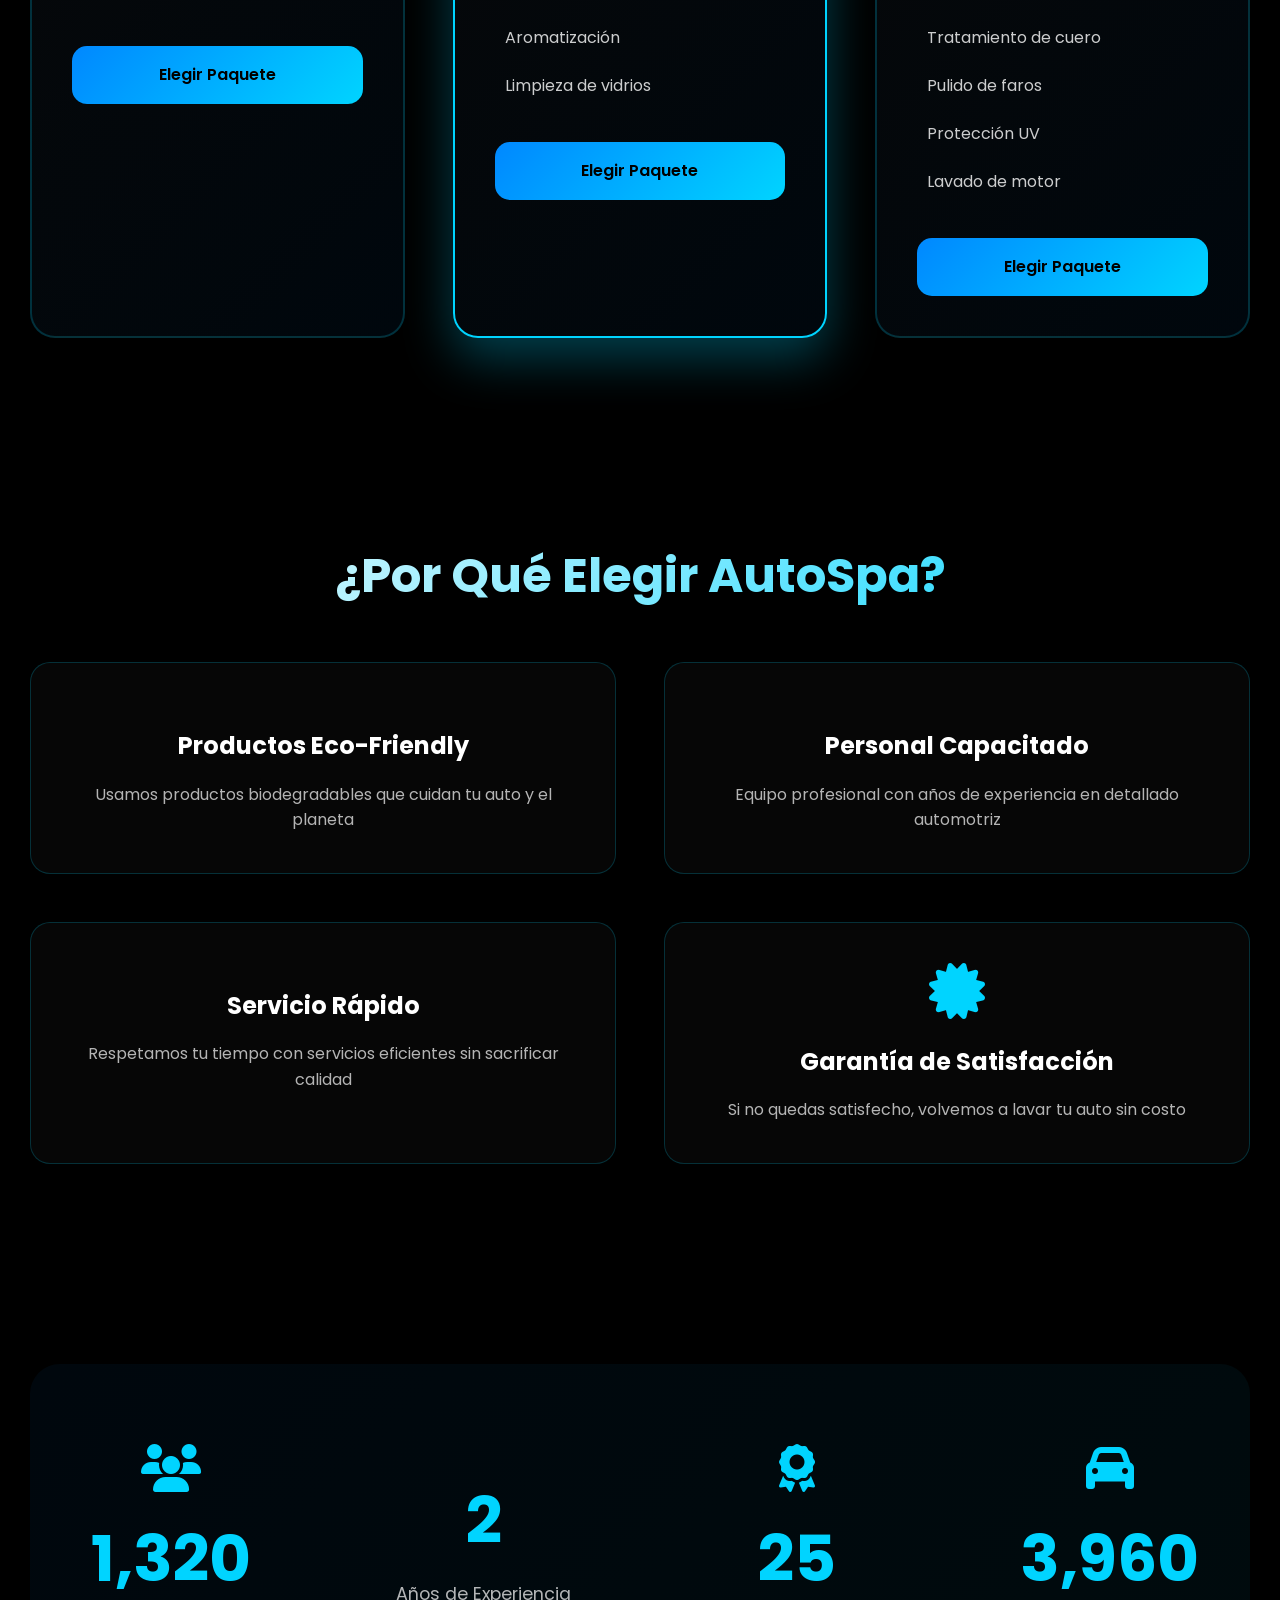
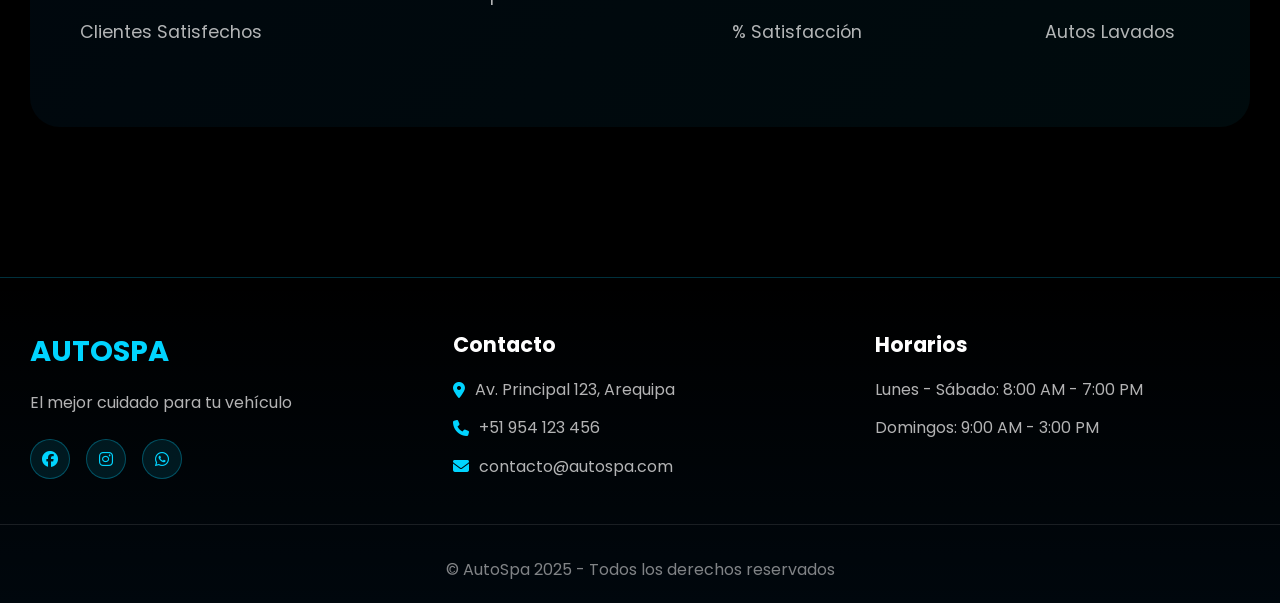
==== commit 685e4208: "mejoras" ====
--- a/index.html
+++ b/index.html
@@ -18,7 +18,7 @@
                 <a href="#galeria" class="item">Galería</a>
                 <a href="#contacto" class="item">Contacto</a>
             </nav>
-            <a href="reserva.html" class="btn_reservar">Reservar Ahora</a>
+            <a href="html/reserva.html" class="btn_reservar">Reservar Ahora</a>
         </div>
     </header>
 
@@ -40,7 +40,7 @@
                     </div>
                     
                     <div class="button">
-                        <a href="reserva.html" class="btn_register">Reserva Tu Turno</a>
+                        <a href="html/reserva.html" class="btn_register">Reserva Tu Turno</a>
                     </div>
                 </div>
                 
@@ -130,7 +130,7 @@
                                     <li><i class="fas chek-lista"></i> Limpieza de llantas</li>
                                     <li><i class="fas chek-lista"></i> Aspirado básico</li>
                                 </ul>
-                                <a href="reserva.html" class="btn_paquete">Elegir Paquete</a>
+                                <a href="html/reserva.html" class="btn_paquete">Elegir Paquete</a>
                             </div>
                         </div>
 
@@ -153,7 +153,7 @@
                                     <li><i class="fas chek-lista"></i> Aromatización</li>
                                     <li><i class="fas chek-lista"></i> Limpieza de vidrios</li>
                                 </ul>
-                                <a href="reserva.html" class="btn_paquete">Elegir Paquete</a>
+                                <a href="html/reserva.html" class="btn_paquete">Elegir Paquete</a>
                             </div>
                         </div>
 
@@ -177,7 +177,7 @@
                                     <li><i class="fas chek-lista"></i> Protección UV</li>
                                     <li><i class="fas chek-lista"></i> Lavado de motor</li>
                                 </ul>
-                                <a href="reserva.html" class="btn_paquete">Elegir Paquete</a>
+                                <a href="html/reserva.html" class="btn_paquete">Elegir Paquete</a>
                             </div>
                         </div>
                     </div>
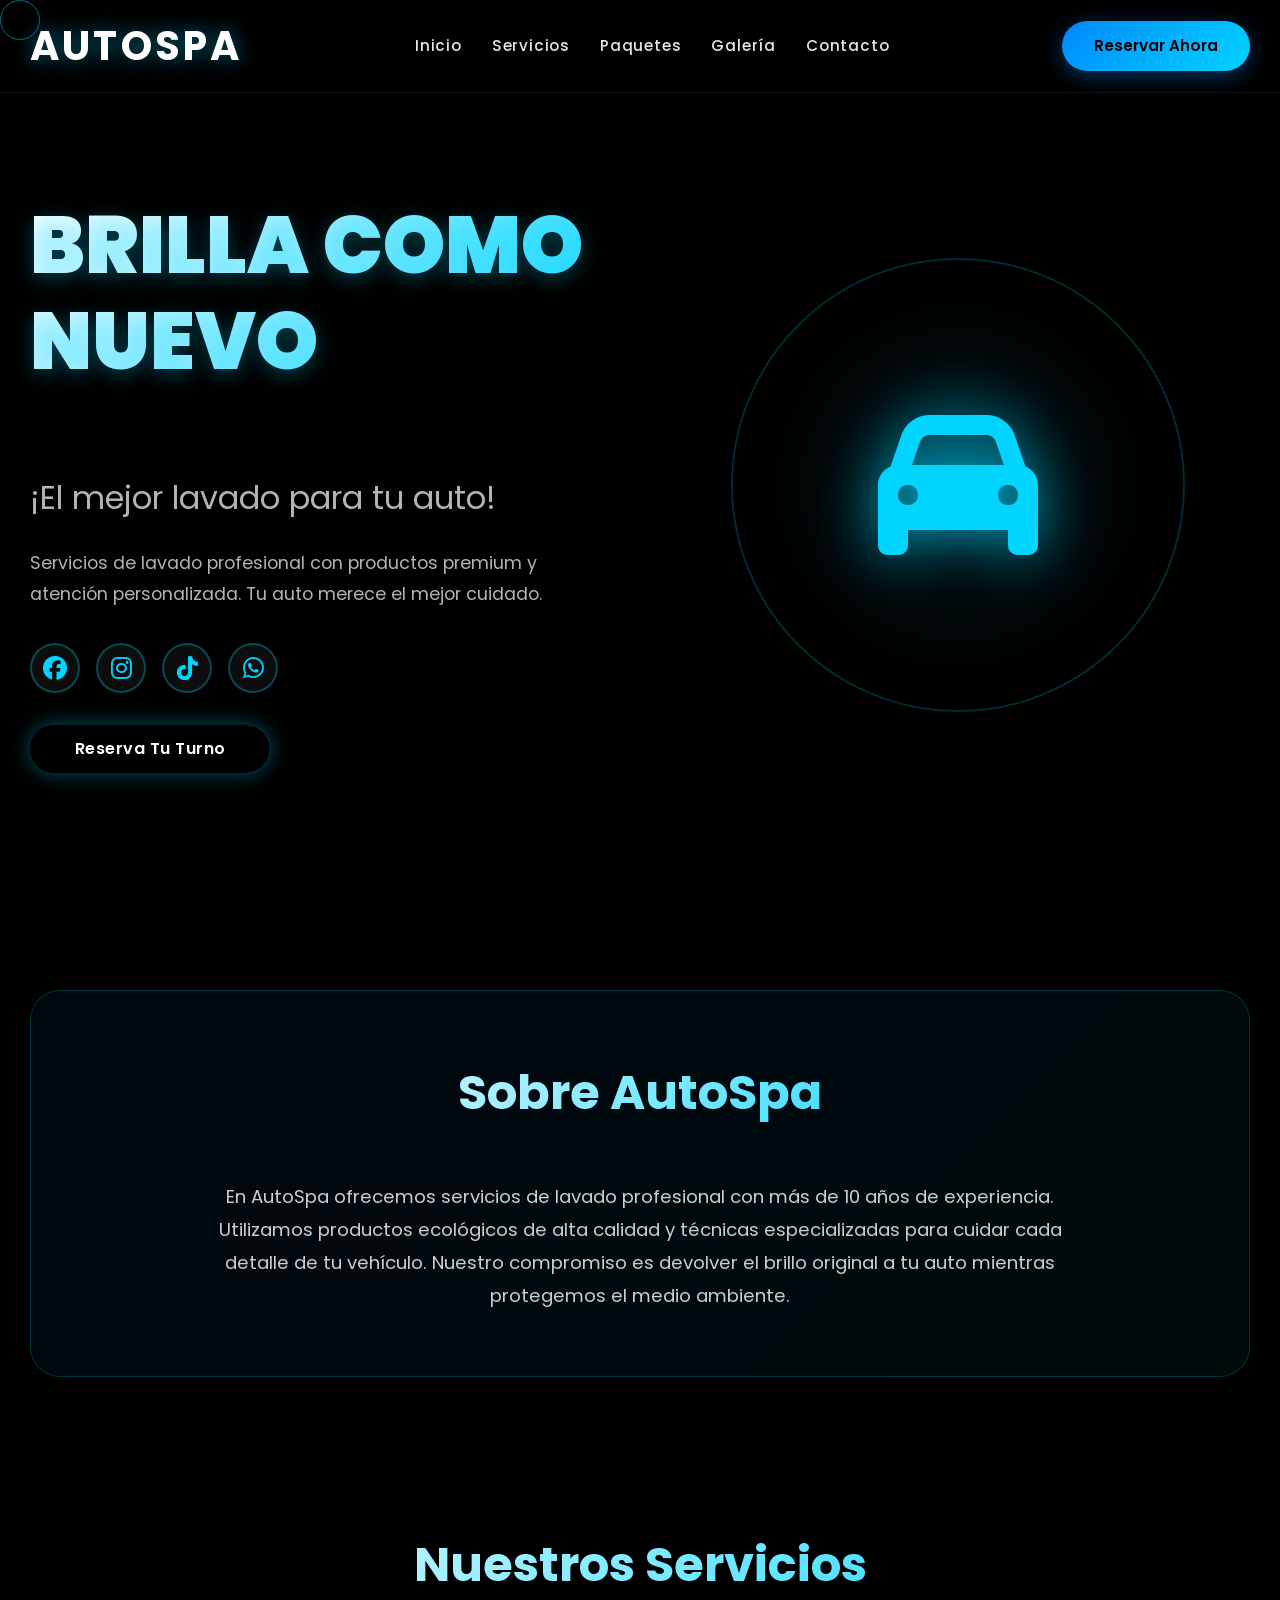
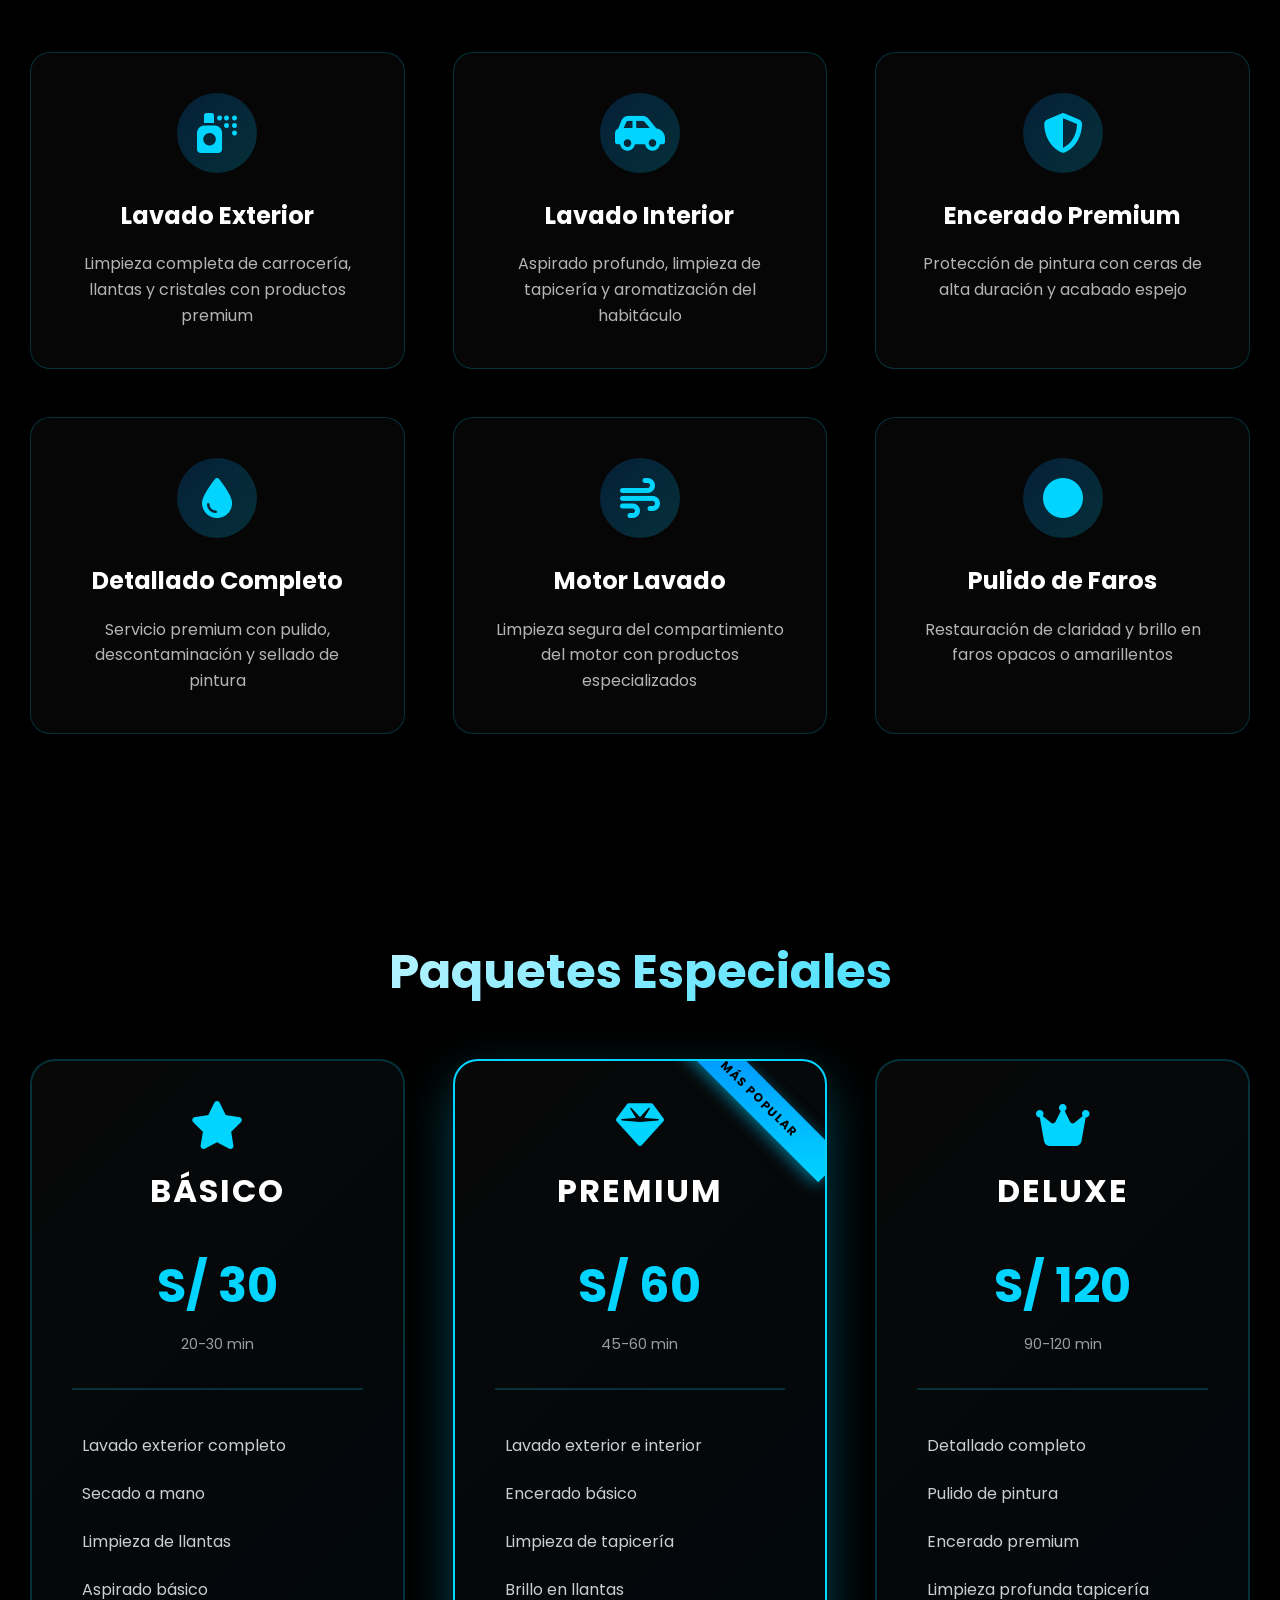
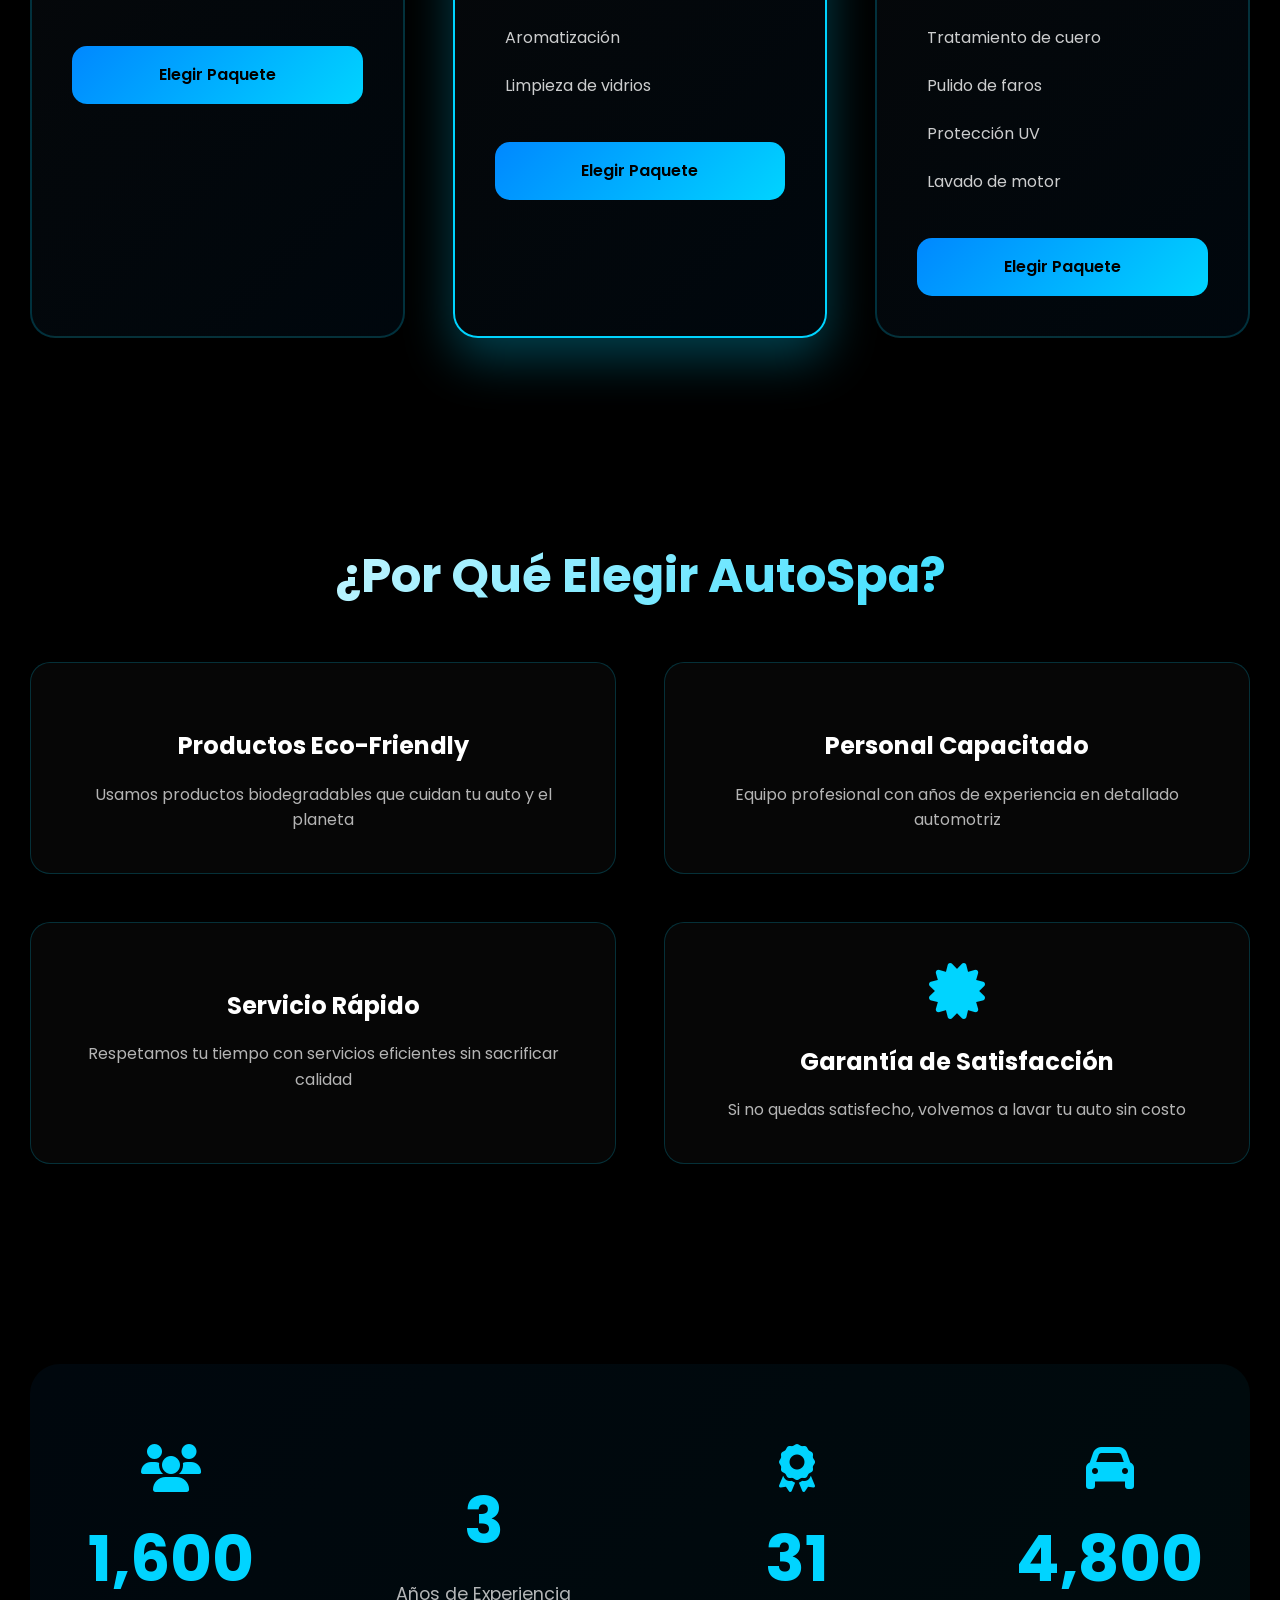
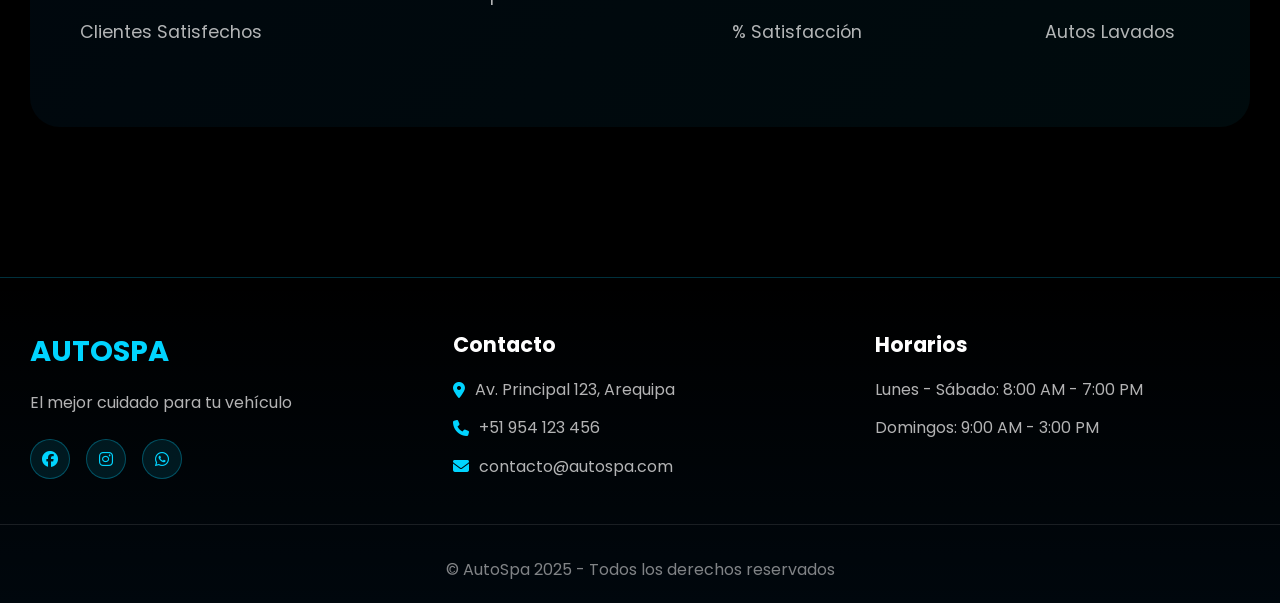
==== commit 677ab2cc: "mejoras" ====
--- a/index.html
+++ b/index.html
@@ -5,7 +5,7 @@
     <meta name="viewport" content="width=device-width, initial-scale=1.0">
     <link rel="stylesheet" href="https://cdnjs.cloudflare.com/ajax/libs/font-awesome/6.5.2/css/all.min.css">
     <link rel="stylesheet" href="css/carwash.css">
-    <title>AutoSpa - Lavado Premium</title>
+    <title>AutoSpa</title>
 </head>
 <body>
     <header>
